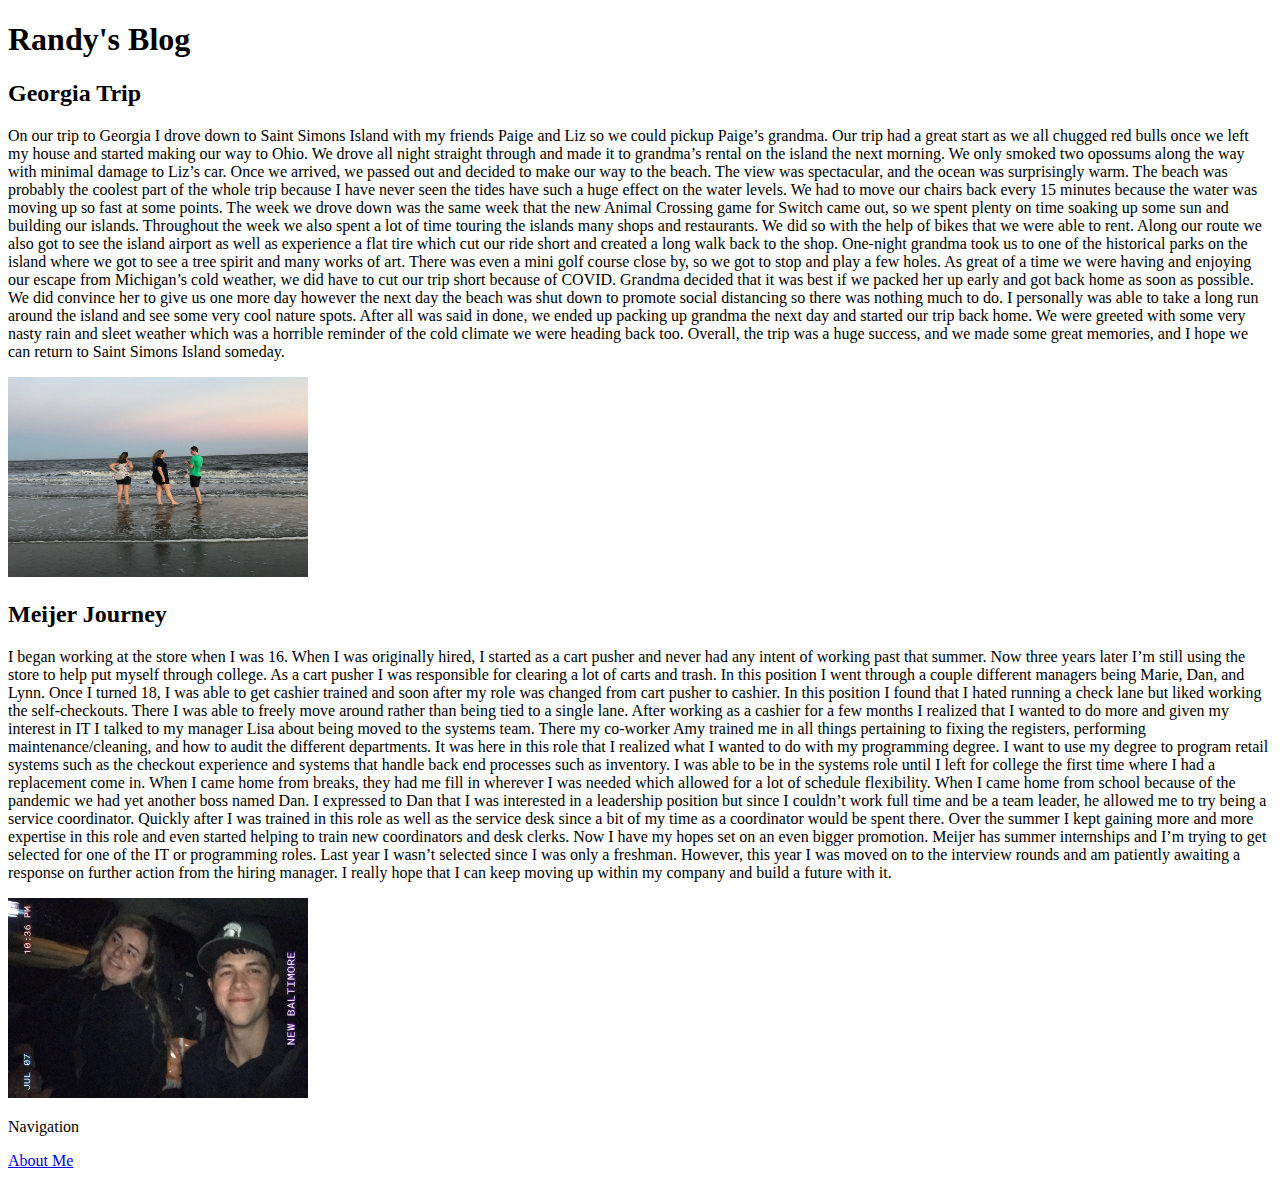
==== index.html @ 0df6be24 "All Done" ====
<!DOCTYPE html>
<html lang="en">
<head>
    <meta charset="UTF-8">
    <meta name="robots" content="noindex">
    <meta name="author" content="Randy">
    <meta name="viewport" content="width=device-width, initial-scale=1.0">
    <title>Randy's Blog</title>
</head>
<body>
<h1 id='Header' class='section-heading'>Randy's Blog</h1>

<h2 id='Post2' class='section-heading'>Georgia Trip</h2>
<p>On our trip to Georgia I drove down to Saint Simons Island with my friends Paige and Liz so we could pickup Paige’s grandma. Our trip had a great start as we all chugged red bulls once we left my house and started making our way to Ohio. We drove all night straight through and made it to grandma’s rental on the island the next morning. 
We only smoked two opossums along the way with minimal damage to Liz’s car. Once we arrived, we passed out and decided to make our way to the beach. The view was spectacular, and the ocean was surprisingly warm. The beach was probably the coolest part of the whole trip because I have never seen the tides have such a huge effect on the water levels. 
We had to move our chairs back every 15 minutes because the water was moving up so fast at some points. The week we drove down was the same week that the new Animal Crossing game for Switch came out, so we spent plenty on time soaking up some sun and building our islands. Throughout the week we also spent a lot of time touring the islands many shops 
and restaurants. We did so with the help of bikes that we were able to rent. Along our route we also got to see the island airport as well as experience a flat tire which cut our ride short and created a long walk back to the shop. One-night grandma took us to one of the historical parks on the island where we got to see a tree spirit and many works of art. 
There was even a mini golf course close by, so we got to stop and play a few holes. As great of a time we were having and enjoying our escape from Michigan’s cold weather, we did have to cut our trip short because of COVID. Grandma decided that it was best if we packed her up early and got back home as soon as possible. We did convince her to give us one 
more day however the next day the beach was shut down to promote social distancing so there was nothing much to do. I personally was able to take a long run around the island and see some very cool nature spots. After all was said in done, we ended up packing up grandma the next day and started our trip back home. We were greeted with some very nasty rain 
and sleet weather which was a horrible reminder of the cold climate we were heading back too. Overall, the trip was a huge success, and we made some great memories, and I hope we can return to Saint Simons Island someday.</p>
<p><img src='island.jpg' alt='Island Beach' width="300" height="200"></p>


<h2 id='Post3' class='section-heading'>Meijer Journey</h2>
<p>I began working at the store when I was 16. When I was originally hired, I started as a cart pusher and never had any intent of working past that summer. Now three years later I’m still using the store to help put myself through college. As a cart pusher I was responsible for clearing a lot of carts and trash. In this position I went through a couple 
different managers being Marie, Dan, and Lynn. Once I turned 18, I was able to get cashier trained and soon after my role was changed from cart pusher to cashier. In this position I found that I hated running a check lane but liked working the self-checkouts. There I was able to freely move around rather than being tied to a single lane. After working as a 
cashier for a few months I realized that I wanted to do more and given my interest in IT I talked to my manager Lisa about being moved to the systems team. There my co-worker Amy trained me in all things pertaining to fixing the registers, performing maintenance/cleaning, and how to audit the different departments. It was here in this role that I realized 
what I wanted to do with my programming degree. I want to use my degree to program retail systems such as the checkout experience and systems that handle back end processes such as inventory. I was able to be in the systems role until I left for college the first time where I had a replacement come in. When I came home from breaks, they had me fill in wherever 
I was needed which allowed for a lot of schedule flexibility. When I came home from school because of the pandemic we had yet another boss named Dan. I expressed to Dan that I was interested in a leadership position but since I couldn’t work full time and be a team leader, he allowed me to try being a service coordinator. Quickly after I was trained in this 
role as well as the service desk since a bit of my time as a coordinator would be spent there. Over the summer I kept gaining more and more expertise in this role and even started helping to train new coordinators and desk clerks. Now I have my hopes set on an even bigger promotion. Meijer has summer internships and I’m trying to get selected for one of the IT 
or programming roles. Last year I wasn’t selected since I was only a freshman. However, this year I was moved on to the interview rounds and am patiently awaiting a response on further action from the hiring manager. I really hope that I can keep moving up within my company and build a future with it. </p>
<p><img src='meijer.jpg' alt='Paige and I' width="300" height="200"></p>

<p>Navigation</p>
<p><a href='about.html'>About Me</a></p>
</body>
</html>
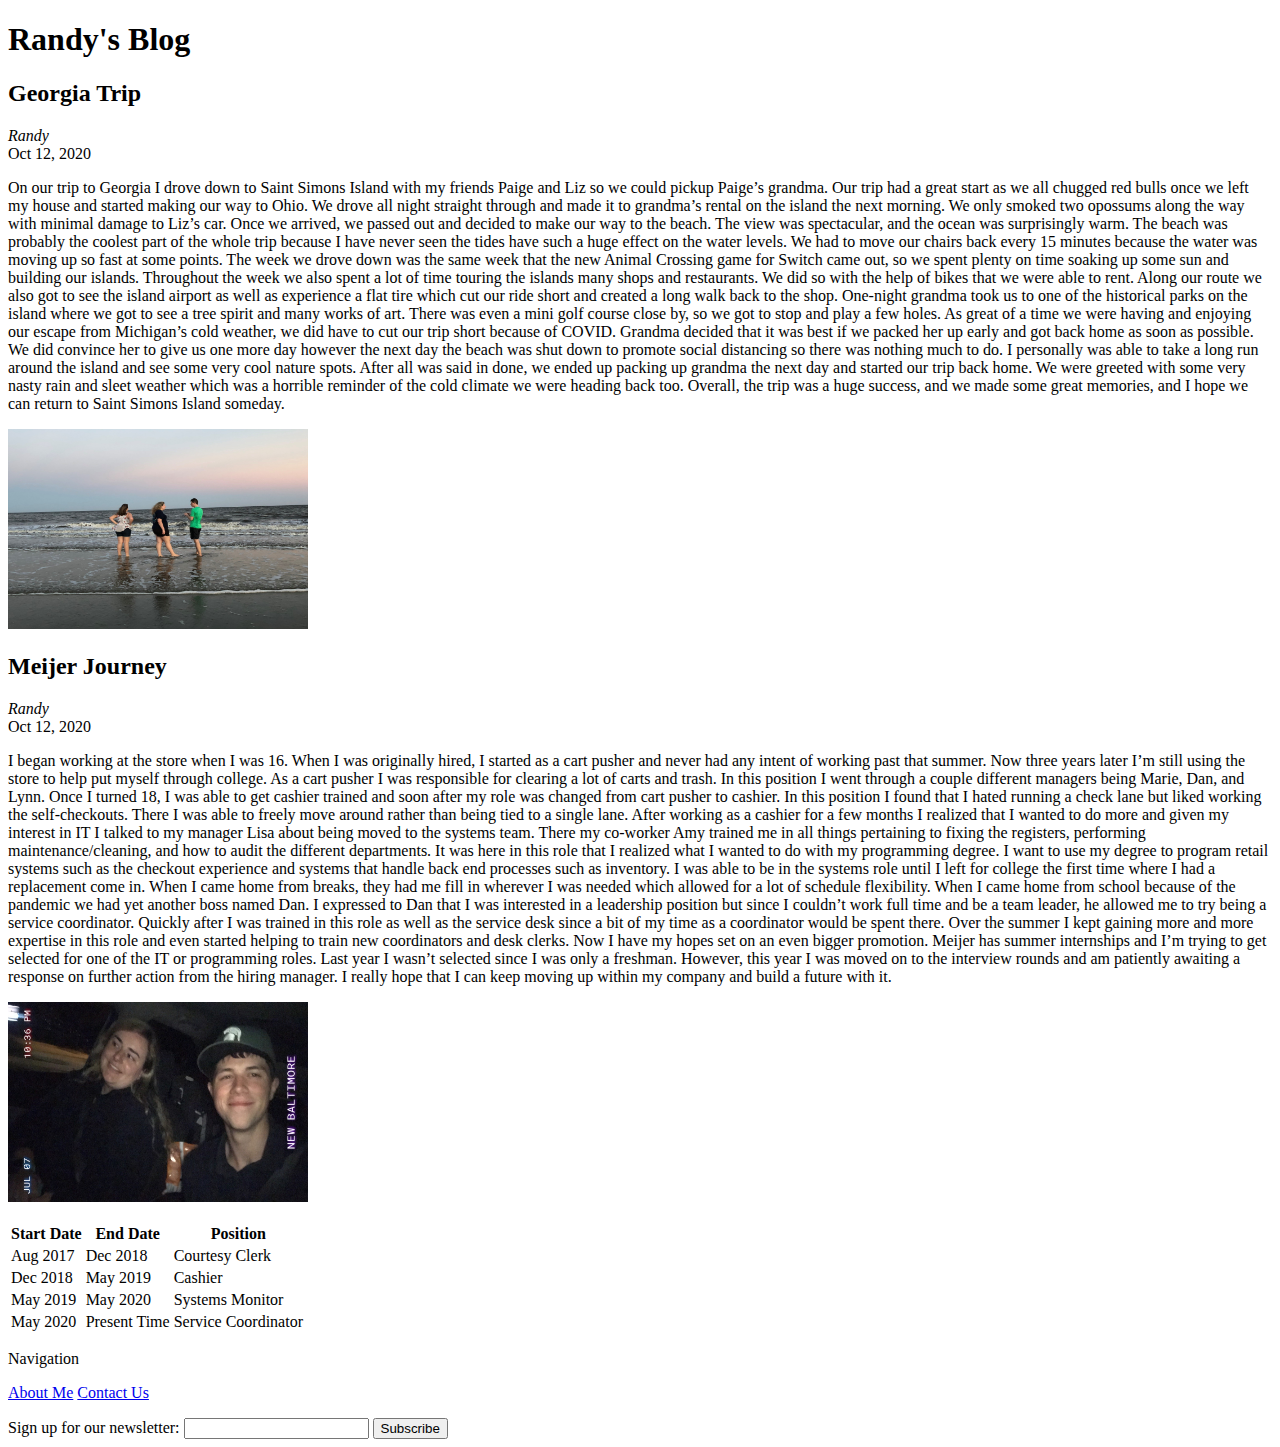
==== commit 781fa530: "Added contact us page" ====
--- a/index.html
+++ b/index.html
@@ -11,6 +11,8 @@
 <h1 id='Header' class='section-heading'>Randy's Blog</h1>
 
 <h2 id='Post2' class='section-heading'>Georgia Trip</h2>
+<address class="author">Randy</address>
+<time datetime="2020-10-12" title="October 12, 2020">Oct 12, 2020</time>
 <p>On our trip to Georgia I drove down to Saint Simons Island with my friends Paige and Liz so we could pickup Paige’s grandma. Our trip had a great start as we all chugged red bulls once we left my house and started making our way to Ohio. We drove all night straight through and made it to grandma’s rental on the island the next morning. 
 We only smoked two opossums along the way with minimal damage to Liz’s car. Once we arrived, we passed out and decided to make our way to the beach. The view was spectacular, and the ocean was surprisingly warm. The beach was probably the coolest part of the whole trip because I have never seen the tides have such a huge effect on the water levels. 
 We had to move our chairs back every 15 minutes because the water was moving up so fast at some points. The week we drove down was the same week that the new Animal Crossing game for Switch came out, so we spent plenty on time soaking up some sun and building our islands. Throughout the week we also spent a lot of time touring the islands many shops 
@@ -22,6 +24,8 @@
 
 
 <h2 id='Post3' class='section-heading'>Meijer Journey</h2>
+<address class="author">Randy</address>
+<time datetime="2020-10-12" title="October 12, 2020">Oct 12, 2020</time>
 <p>I began working at the store when I was 16. When I was originally hired, I started as a cart pusher and never had any intent of working past that summer. Now three years later I’m still using the store to help put myself through college. As a cart pusher I was responsible for clearing a lot of carts and trash. In this position I went through a couple 
 different managers being Marie, Dan, and Lynn. Once I turned 18, I was able to get cashier trained and soon after my role was changed from cart pusher to cashier. In this position I found that I hated running a check lane but liked working the self-checkouts. There I was able to freely move around rather than being tied to a single lane. After working as a 
 cashier for a few months I realized that I wanted to do more and given my interest in IT I talked to my manager Lisa about being moved to the systems team. There my co-worker Amy trained me in all things pertaining to fixing the registers, performing maintenance/cleaning, and how to audit the different departments. It was here in this role that I realized 
@@ -30,8 +34,43 @@
 role as well as the service desk since a bit of my time as a coordinator would be spent there. Over the summer I kept gaining more and more expertise in this role and even started helping to train new coordinators and desk clerks. Now I have my hopes set on an even bigger promotion. Meijer has summer internships and I’m trying to get selected for one of the IT 
 or programming roles. Last year I wasn’t selected since I was only a freshman. However, this year I was moved on to the interview rounds and am patiently awaiting a response on further action from the hiring manager. I really hope that I can keep moving up within my company and build a future with it. </p>
 <p><img src='meijer.jpg' alt='Paige and I' width="300" height="200"></p>
+<table>
+    <tr>
+        <th>Start Date</th>
+        <th>End Date</th>
+        <th>Position</th>
+    </tr>
+    <tr>
+        <td>Aug 2017</td>
+        <td>Dec 2018</td>
+        <td>Courtesy Clerk</td>
+    </tr>
+    <tr>
+        <td>Dec 2018</td>
+        <td>May 2019</td>
+        <td>Cashier</td>
+    </tr>
+    <tr>
+        <td>May 2019</td>
+        <td>May 2020</td>
+        <td>Systems Monitor</td>
+    </tr>
+    <tr>
+        <td>May 2020</td>
+        <td>Present Time</td>
+        <td>Service Coordinator</td>
+    </tr>
+</table>
+
 
 <p>Navigation</p>
-<p><a href='about.html'>About Me</a></p>
+<p><a href='about.html'>About Me</a> <a href='contact.html'>Contact Us</a></p>
+
+<form>
+    <label>Sign up for our newsletter:
+        <input type="text">
+    </label>
+    <button>Subscribe</button>
+</form>
 </body>
 </html>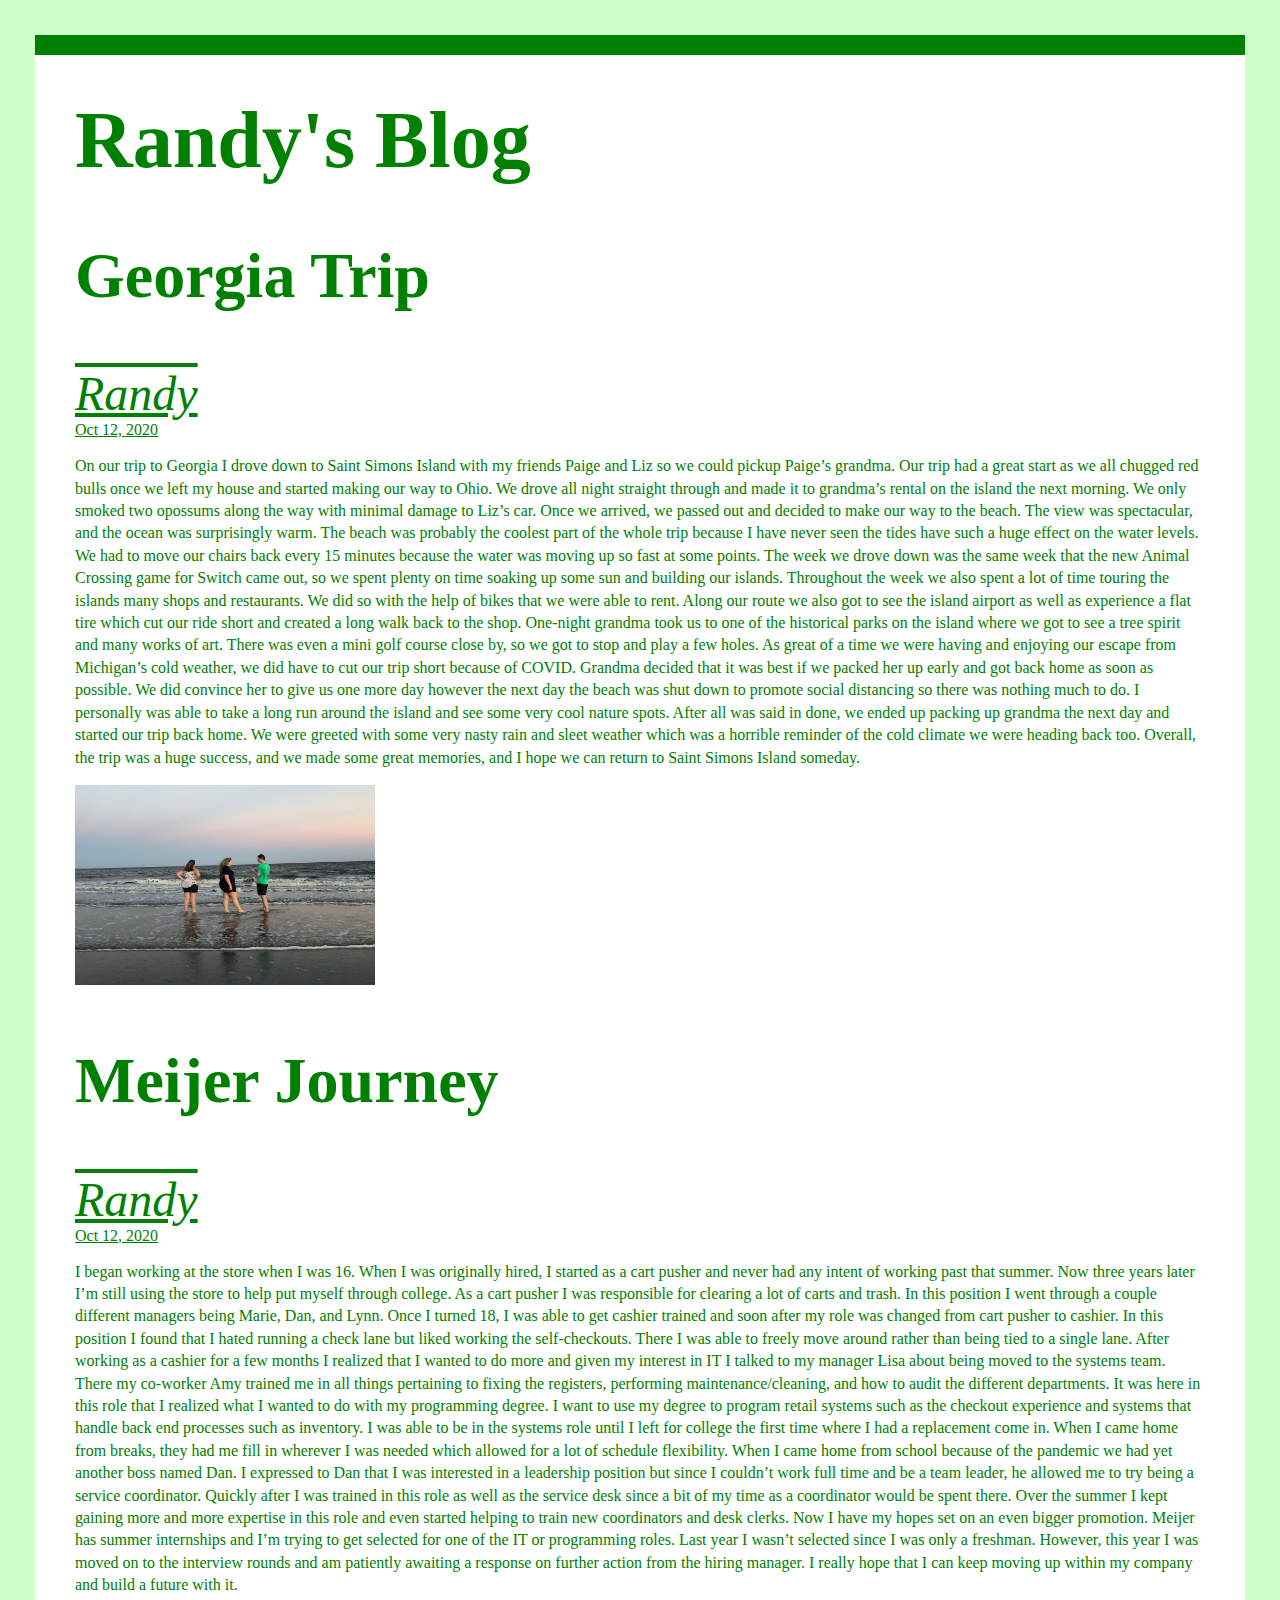
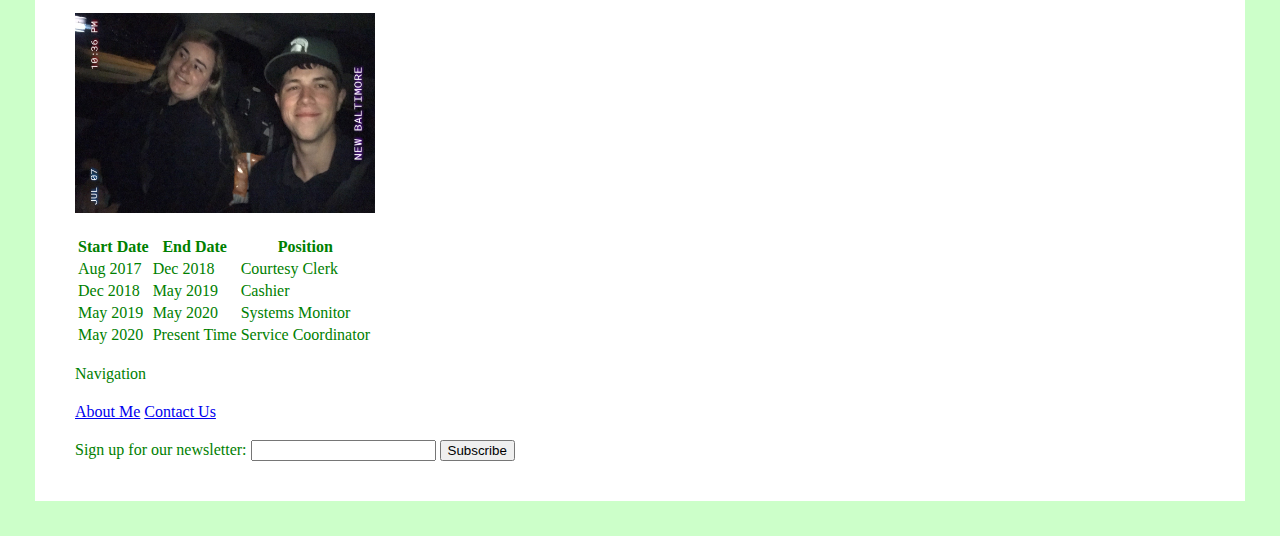
==== commit af39bcf1: "Added css updates" ====
--- a/index.html
+++ b/index.html
@@ -1,76 +1,77 @@
-<!DOCTYPE html>
-<html lang="en">
-<head>
-    <meta charset="UTF-8">
-    <meta name="robots" content="noindex">
-    <meta name="author" content="Randy">
-    <meta name="viewport" content="width=device-width, initial-scale=1.0">
-    <title>Randy's Blog</title>
-</head>
-<body>
-<h1 id='Header' class='section-heading'>Randy's Blog</h1>
-
-<h2 id='Post2' class='section-heading'>Georgia Trip</h2>
-<address class="author">Randy</address>
-<time datetime="2020-10-12" title="October 12, 2020">Oct 12, 2020</time>
-<p>On our trip to Georgia I drove down to Saint Simons Island with my friends Paige and Liz so we could pickup Paige’s grandma. Our trip had a great start as we all chugged red bulls once we left my house and started making our way to Ohio. We drove all night straight through and made it to grandma’s rental on the island the next morning. 
-We only smoked two opossums along the way with minimal damage to Liz’s car. Once we arrived, we passed out and decided to make our way to the beach. The view was spectacular, and the ocean was surprisingly warm. The beach was probably the coolest part of the whole trip because I have never seen the tides have such a huge effect on the water levels. 
-We had to move our chairs back every 15 minutes because the water was moving up so fast at some points. The week we drove down was the same week that the new Animal Crossing game for Switch came out, so we spent plenty on time soaking up some sun and building our islands. Throughout the week we also spent a lot of time touring the islands many shops 
-and restaurants. We did so with the help of bikes that we were able to rent. Along our route we also got to see the island airport as well as experience a flat tire which cut our ride short and created a long walk back to the shop. One-night grandma took us to one of the historical parks on the island where we got to see a tree spirit and many works of art. 
-There was even a mini golf course close by, so we got to stop and play a few holes. As great of a time we were having and enjoying our escape from Michigan’s cold weather, we did have to cut our trip short because of COVID. Grandma decided that it was best if we packed her up early and got back home as soon as possible. We did convince her to give us one 
-more day however the next day the beach was shut down to promote social distancing so there was nothing much to do. I personally was able to take a long run around the island and see some very cool nature spots. After all was said in done, we ended up packing up grandma the next day and started our trip back home. We were greeted with some very nasty rain 
-and sleet weather which was a horrible reminder of the cold climate we were heading back too. Overall, the trip was a huge success, and we made some great memories, and I hope we can return to Saint Simons Island someday.</p>
-<p><img src='island.jpg' alt='Island Beach' width="300" height="200"></p>
-
-
-<h2 id='Post3' class='section-heading'>Meijer Journey</h2>
-<address class="author">Randy</address>
-<time datetime="2020-10-12" title="October 12, 2020">Oct 12, 2020</time>
-<p>I began working at the store when I was 16. When I was originally hired, I started as a cart pusher and never had any intent of working past that summer. Now three years later I’m still using the store to help put myself through college. As a cart pusher I was responsible for clearing a lot of carts and trash. In this position I went through a couple 
-different managers being Marie, Dan, and Lynn. Once I turned 18, I was able to get cashier trained and soon after my role was changed from cart pusher to cashier. In this position I found that I hated running a check lane but liked working the self-checkouts. There I was able to freely move around rather than being tied to a single lane. After working as a 
-cashier for a few months I realized that I wanted to do more and given my interest in IT I talked to my manager Lisa about being moved to the systems team. There my co-worker Amy trained me in all things pertaining to fixing the registers, performing maintenance/cleaning, and how to audit the different departments. It was here in this role that I realized 
-what I wanted to do with my programming degree. I want to use my degree to program retail systems such as the checkout experience and systems that handle back end processes such as inventory. I was able to be in the systems role until I left for college the first time where I had a replacement come in. When I came home from breaks, they had me fill in wherever 
-I was needed which allowed for a lot of schedule flexibility. When I came home from school because of the pandemic we had yet another boss named Dan. I expressed to Dan that I was interested in a leadership position but since I couldn’t work full time and be a team leader, he allowed me to try being a service coordinator. Quickly after I was trained in this 
-role as well as the service desk since a bit of my time as a coordinator would be spent there. Over the summer I kept gaining more and more expertise in this role and even started helping to train new coordinators and desk clerks. Now I have my hopes set on an even bigger promotion. Meijer has summer internships and I’m trying to get selected for one of the IT 
-or programming roles. Last year I wasn’t selected since I was only a freshman. However, this year I was moved on to the interview rounds and am patiently awaiting a response on further action from the hiring manager. I really hope that I can keep moving up within my company and build a future with it. </p>
-<p><img src='meijer.jpg' alt='Paige and I' width="300" height="200"></p>
-<table>
-    <tr>
-        <th>Start Date</th>
-        <th>End Date</th>
-        <th>Position</th>
-    </tr>
-    <tr>
-        <td>Aug 2017</td>
-        <td>Dec 2018</td>
-        <td>Courtesy Clerk</td>
-    </tr>
-    <tr>
-        <td>Dec 2018</td>
-        <td>May 2019</td>
-        <td>Cashier</td>
-    </tr>
-    <tr>
-        <td>May 2019</td>
-        <td>May 2020</td>
-        <td>Systems Monitor</td>
-    </tr>
-    <tr>
-        <td>May 2020</td>
-        <td>Present Time</td>
-        <td>Service Coordinator</td>
-    </tr>
-</table>
-
-
-<p>Navigation</p>
-<p><a href='about.html'>About Me</a> <a href='contact.html'>Contact Us</a></p>
-
-<form>
-    <label>Sign up for our newsletter:
-        <input type="text">
-    </label>
-    <button>Subscribe</button>
-</form>
-</body>
+<!DOCTYPE html>
+<html lang="en">
+<head>
+    <meta charset="UTF-8">
+    <meta name="robots" content="noindex">
+    <meta name="author" content="Randy">
+    <meta name="viewport" content="width=device-width, initial-scale=1.0">
+    <link rel="stylesheet" href="style.css">
+    <title>Randy's Blog</title>
+</head>
+<body>
+<h1 id='Header' class='section-heading'>Randy's Blog</h1>
+
+<h2 id='Post2' class='section-heading'>Georgia Trip</h2>
+<address class="author">Randy</address>
+<time datetime="2020-10-12" class="datetime" title="October 12, 2020">Oct 12, 2020</time>
+<p>On our trip to Georgia I drove down to Saint Simons Island with my friends Paige and Liz so we could pickup Paige’s grandma. Our trip had a great start as we all chugged red bulls once we left my house and started making our way to Ohio. We drove all night straight through and made it to grandma’s rental on the island the next morning. 
+We only smoked two opossums along the way with minimal damage to Liz’s car. Once we arrived, we passed out and decided to make our way to the beach. The view was spectacular, and the ocean was surprisingly warm. The beach was probably the coolest part of the whole trip because I have never seen the tides have such a huge effect on the water levels. 
+We had to move our chairs back every 15 minutes because the water was moving up so fast at some points. The week we drove down was the same week that the new Animal Crossing game for Switch came out, so we spent plenty on time soaking up some sun and building our islands. Throughout the week we also spent a lot of time touring the islands many shops 
+and restaurants. We did so with the help of bikes that we were able to rent. Along our route we also got to see the island airport as well as experience a flat tire which cut our ride short and created a long walk back to the shop. One-night grandma took us to one of the historical parks on the island where we got to see a tree spirit and many works of art. 
+There was even a mini golf course close by, so we got to stop and play a few holes. As great of a time we were having and enjoying our escape from Michigan’s cold weather, we did have to cut our trip short because of COVID. Grandma decided that it was best if we packed her up early and got back home as soon as possible. We did convince her to give us one 
+more day however the next day the beach was shut down to promote social distancing so there was nothing much to do. I personally was able to take a long run around the island and see some very cool nature spots. After all was said in done, we ended up packing up grandma the next day and started our trip back home. We were greeted with some very nasty rain 
+and sleet weather which was a horrible reminder of the cold climate we were heading back too. Overall, the trip was a huge success, and we made some great memories, and I hope we can return to Saint Simons Island someday.</p>
+<p><img src='island.jpg' alt='Island Beach' width="300" height="200"></p>
+
+
+<h2 id='Post3' class='section-heading'>Meijer Journey</h2>
+<address class="author">Randy</address>
+<time datetime="2020-10-12" class="datetime" title="October 12, 2020">Oct 12, 2020</time>
+<p>I began working at the store when I was 16. When I was originally hired, I started as a cart pusher and never had any intent of working past that summer. Now three years later I’m still using the store to help put myself through college. As a cart pusher I was responsible for clearing a lot of carts and trash. In this position I went through a couple 
+different managers being Marie, Dan, and Lynn. Once I turned 18, I was able to get cashier trained and soon after my role was changed from cart pusher to cashier. In this position I found that I hated running a check lane but liked working the self-checkouts. There I was able to freely move around rather than being tied to a single lane. After working as a 
+cashier for a few months I realized that I wanted to do more and given my interest in IT I talked to my manager Lisa about being moved to the systems team. There my co-worker Amy trained me in all things pertaining to fixing the registers, performing maintenance/cleaning, and how to audit the different departments. It was here in this role that I realized 
+what I wanted to do with my programming degree. I want to use my degree to program retail systems such as the checkout experience and systems that handle back end processes such as inventory. I was able to be in the systems role until I left for college the first time where I had a replacement come in. When I came home from breaks, they had me fill in wherever 
+I was needed which allowed for a lot of schedule flexibility. When I came home from school because of the pandemic we had yet another boss named Dan. I expressed to Dan that I was interested in a leadership position but since I couldn’t work full time and be a team leader, he allowed me to try being a service coordinator. Quickly after I was trained in this 
+role as well as the service desk since a bit of my time as a coordinator would be spent there. Over the summer I kept gaining more and more expertise in this role and even started helping to train new coordinators and desk clerks. Now I have my hopes set on an even bigger promotion. Meijer has summer internships and I’m trying to get selected for one of the IT 
+or programming roles. Last year I wasn’t selected since I was only a freshman. However, this year I was moved on to the interview rounds and am patiently awaiting a response on further action from the hiring manager. I really hope that I can keep moving up within my company and build a future with it. </p>
+<p><img src='meijer.jpg' alt='Paige and I' width="300" height="200"></p>
+<table>
+    <tr>
+        <th>Start Date</th>
+        <th>End Date</th>
+        <th>Position</th>
+    </tr>
+    <tr>
+        <td>Aug 2017</td>
+        <td>Dec 2018</td>
+        <td>Courtesy Clerk</td>
+    </tr>
+    <tr>
+        <td>Dec 2018</td>
+        <td>May 2019</td>
+        <td>Cashier</td>
+    </tr>
+    <tr>
+        <td>May 2019</td>
+        <td>May 2020</td>
+        <td>Systems Monitor</td>
+    </tr>
+    <tr>
+        <td>May 2020</td>
+        <td>Present Time</td>
+        <td>Service Coordinator</td>
+    </tr>
+</table>
+
+
+<p>Navigation</p>
+<p><a href='about.html'>About Me</a> <a href='contact.html'>Contact Us</a></p>
+
+<form>
+    <label>Sign up for our newsletter:
+        <input type="text">
+    </label>
+    <button>Subscribe</button>
+</form>
+</body>
 </html>--- a/style.css
+++ b/style.css
@@ -0,0 +1,43 @@
+html{
+    background: #CCFFC9;
+}
+
+body{
+    font-family: 'Times New Roman', Times, serif;
+    margin: 35px;
+    padding: 40px;
+    color: green;
+    border-top: 20px solid green;
+    background: white;
+}
+
+h1{
+    font-size: 5em;
+    margin: 0;
+}
+
+p{
+    line-height: 1.4em;
+}
+
+h2{
+    font-size: 4em;
+}
+address{
+    font-size: 3em;
+}
+#blog{
+    border-top: 1px dotted #ccc;
+}
+
+.author{
+    text-decoration: underline overline;
+}
+
+.datetime{
+    text-decoration: underline;
+}
+
+.blog-post{
+    border-bottom: 1px dotted #ccc;
+}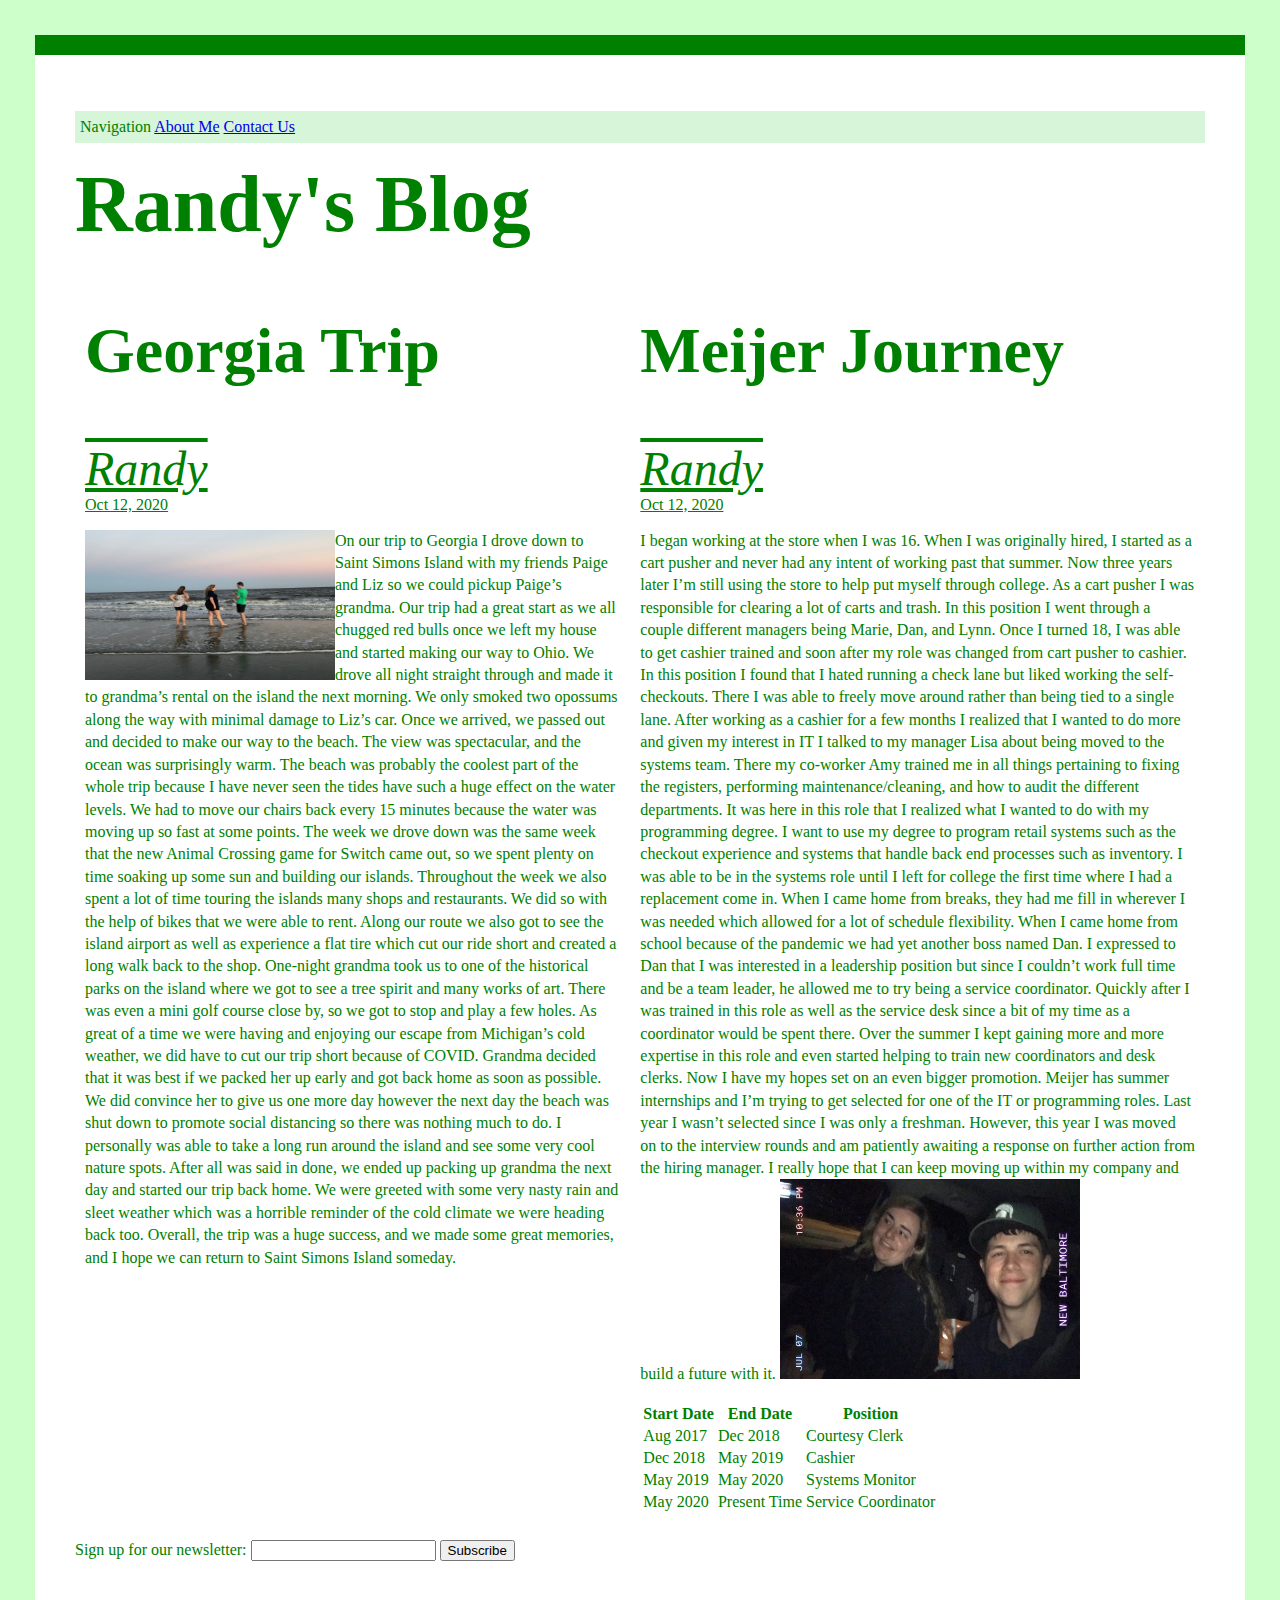
==== commit 23654028: "added flexbox, sticky, and floated image" ====
--- a/index.html
+++ b/index.html
@@ -8,22 +8,26 @@
     <link rel="stylesheet" href="style.css">
     <title>Randy's Blog</title>
 </head>
+
+<p class="navigation">Navigation  <a href='about.html'>About Me</a> <a href='contact.html'>Contact Us</a></p>
+<h1 id='Header' class='section-heading'>Randy's Blog</h1>
 <body>
-<h1 id='Header' class='section-heading'>Randy's Blog</h1>
-
+ <postSpace>
+  <post>
 <h2 id='Post2' class='section-heading'>Georgia Trip</h2>
 <address class="author">Randy</address>
 <time datetime="2020-10-12" class="datetime" title="October 12, 2020">Oct 12, 2020</time>
-<p>On our trip to Georgia I drove down to Saint Simons Island with my friends Paige and Liz so we could pickup Paige’s grandma. Our trip had a great start as we all chugged red bulls once we left my house and started making our way to Ohio. We drove all night straight through and made it to grandma’s rental on the island the next morning. 
+<p><img src='island.jpg' alt='Island Beach' width="250" height="150" class="beach-pic" >On our trip to Georgia I drove down to Saint Simons Island with my friends Paige and Liz so we could pickup Paige’s grandma. Our trip had a great start as we all chugged red bulls once we left my house and started making our way to Ohio. We drove all night straight through and made it to grandma’s rental on the island the next morning. 
 We only smoked two opossums along the way with minimal damage to Liz’s car. Once we arrived, we passed out and decided to make our way to the beach. The view was spectacular, and the ocean was surprisingly warm. The beach was probably the coolest part of the whole trip because I have never seen the tides have such a huge effect on the water levels. 
 We had to move our chairs back every 15 minutes because the water was moving up so fast at some points. The week we drove down was the same week that the new Animal Crossing game for Switch came out, so we spent plenty on time soaking up some sun and building our islands. Throughout the week we also spent a lot of time touring the islands many shops 
 and restaurants. We did so with the help of bikes that we were able to rent. Along our route we also got to see the island airport as well as experience a flat tire which cut our ride short and created a long walk back to the shop. One-night grandma took us to one of the historical parks on the island where we got to see a tree spirit and many works of art. 
 There was even a mini golf course close by, so we got to stop and play a few holes. As great of a time we were having and enjoying our escape from Michigan’s cold weather, we did have to cut our trip short because of COVID. Grandma decided that it was best if we packed her up early and got back home as soon as possible. We did convince her to give us one 
 more day however the next day the beach was shut down to promote social distancing so there was nothing much to do. I personally was able to take a long run around the island and see some very cool nature spots. After all was said in done, we ended up packing up grandma the next day and started our trip back home. We were greeted with some very nasty rain 
-and sleet weather which was a horrible reminder of the cold climate we were heading back too. Overall, the trip was a huge success, and we made some great memories, and I hope we can return to Saint Simons Island someday.</p>
-<p><img src='island.jpg' alt='Island Beach' width="300" height="200"></p>
+and sleet weather which was a horrible reminder of the cold climate we were heading back too. Overall, the trip was a huge success, and we made some great memories, and I hope we can return to Saint Simons Island someday.
+</p>
+  </post>
 
-
+  <post>
 <h2 id='Post3' class='section-heading'>Meijer Journey</h2>
 <address class="author">Randy</address>
 <time datetime="2020-10-12" class="datetime" title="October 12, 2020">Oct 12, 2020</time>
@@ -33,8 +37,8 @@
 what I wanted to do with my programming degree. I want to use my degree to program retail systems such as the checkout experience and systems that handle back end processes such as inventory. I was able to be in the systems role until I left for college the first time where I had a replacement come in. When I came home from breaks, they had me fill in wherever 
 I was needed which allowed for a lot of schedule flexibility. When I came home from school because of the pandemic we had yet another boss named Dan. I expressed to Dan that I was interested in a leadership position but since I couldn’t work full time and be a team leader, he allowed me to try being a service coordinator. Quickly after I was trained in this 
 role as well as the service desk since a bit of my time as a coordinator would be spent there. Over the summer I kept gaining more and more expertise in this role and even started helping to train new coordinators and desk clerks. Now I have my hopes set on an even bigger promotion. Meijer has summer internships and I’m trying to get selected for one of the IT 
-or programming roles. Last year I wasn’t selected since I was only a freshman. However, this year I was moved on to the interview rounds and am patiently awaiting a response on further action from the hiring manager. I really hope that I can keep moving up within my company and build a future with it. </p>
-<p><img src='meijer.jpg' alt='Paige and I' width="300" height="200"></p>
+or programming roles. Last year I wasn’t selected since I was only a freshman. However, this year I was moved on to the interview rounds and am patiently awaiting a response on further action from the hiring manager. I really hope that I can keep moving up within my company and build a future with it.
+<img src='meijer.jpg' alt='Paige and I' width="300" height="200">
 <table>
     <tr>
         <th>Start Date</th>
@@ -62,10 +66,10 @@
         <td>Service Coordinator</td>
     </tr>
 </table>
-
-
-<p>Navigation</p>
-<p><a href='about.html'>About Me</a> <a href='contact.html'>Contact Us</a></p>
+</p>
+  </post>
+  </postSpace>
+</body>
 
 <form>
     <label>Sign up for our newsletter:
@@ -73,5 +77,4 @@
     </label>
     <button>Subscribe</button>
 </form>
-</body>
 </html>--- a/style.css
+++ b/style.css
@@ -26,6 +26,15 @@
 address{
     font-size: 3em;
 }
+
+postSpace{
+    display: flex;
+}
+
+post{
+    padding: 10px;
+}
+
 #blog{
     border-top: 1px dotted #ccc;
 }
@@ -38,6 +47,18 @@
     text-decoration: underline;
 }
 
+.navigation{
+    position: sticky;
+    top: 0;
+    left: 50px;
+    color: green;
+    padding: 5px;
+    background: #D6F5D9;
+}
+
 .blog-post{
     border-bottom: 1px dotted #ccc;
-}+}
+
+.beach-pic{
+    float: left;